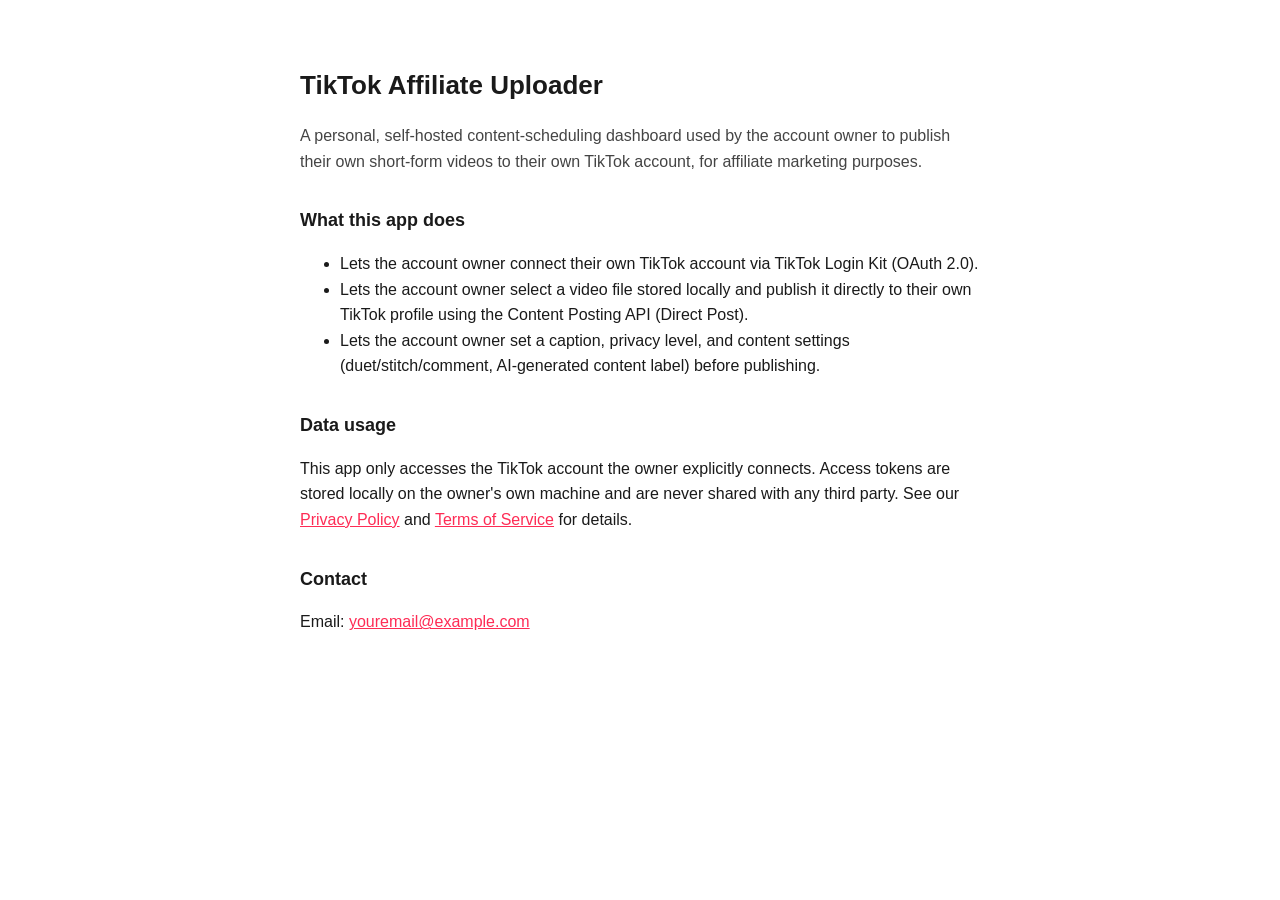
==== index.html @ 3f0302af "Add files via upload" ====
<!DOCTYPE html>
<html lang="en">
<head>
  <meta charset="UTF-8" />
  <meta name="viewport" content="width=device-width, initial-scale=1.0" />
  <title>TikTok Affiliate Uploader — App Info</title>
  <link rel="stylesheet" href="style.css" />
</head>
<body>
  <div class="wrap">
    <h1>TikTok Affiliate Uploader</h1>
    <p class="lead">
      A personal, self-hosted content-scheduling dashboard used by the account
      owner to publish their own short-form videos to their own TikTok
      account, for affiliate marketing purposes.
    </p>

    <h2>What this app does</h2>
    <ul>
      <li>Lets the account owner connect their own TikTok account via TikTok Login Kit (OAuth 2.0).</li>
      <li>Lets the account owner select a video file stored locally and publish it directly to their own TikTok profile using the Content Posting API (Direct Post).</li>
      <li>Lets the account owner set a caption, privacy level, and content settings (duet/stitch/comment, AI-generated content label) before publishing.</li>
    </ul>

    <h2>Data usage</h2>
    <p>
      This app only accesses the TikTok account the owner explicitly connects.
      Access tokens are stored locally on the owner's own machine and are never
      shared with any third party. See our
      <a href="privacy.html">Privacy Policy</a> and
      <a href="terms.html">Terms of Service</a> for details.
    </p>

    <h2>Contact</h2>
    <p>Email: <a href="mailto:youremail@example.com">youremail@example.com</a></p>
  </div>
</body>
</html>
---- style.css ----
* { box-sizing: border-box; }
body {
  font-family: -apple-system, BlinkMacSystemFont, 'Segoe UI', sans-serif;
  background: #fff;
  color: #1a1a1a;
  margin: 0;
  padding: 48px 20px;
  line-height: 1.6;
}
.wrap { max-width: 680px; margin: 0 auto; }
h1 { font-size: 26px; margin-bottom: 8px; }
h2 { font-size: 18px; margin-top: 32px; }
.lead { font-size: 16px; color: #444; }
.muted { color: #888; font-size: 13px; }
a { color: #fe2c55; }
code { background: #f5f5f5; padding: 2px 6px; border-radius: 4px; font-size: 13px; }
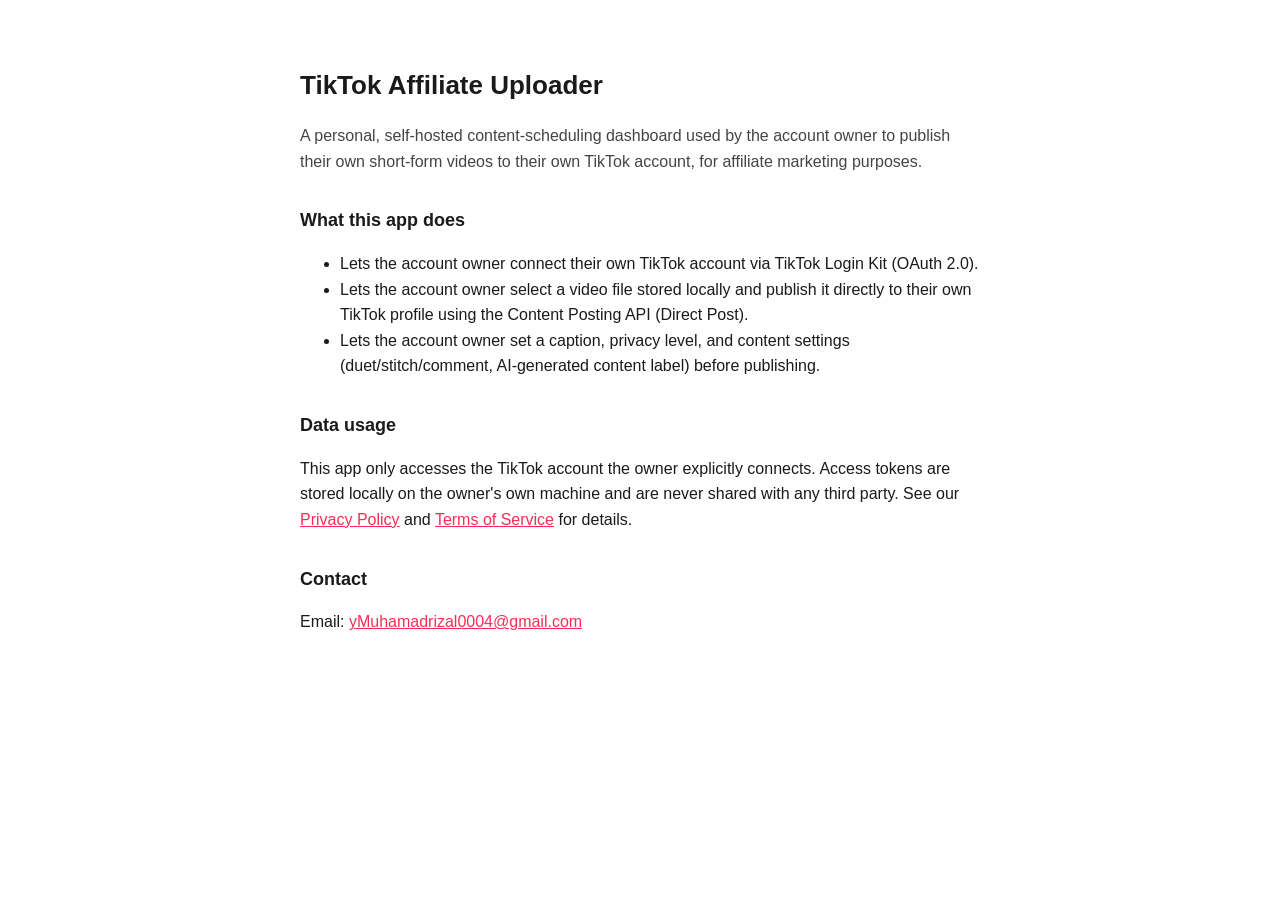
==== commit 10e3ccc6: "Update index.html" ====
--- a/index.html
+++ b/index.html
@@ -32,7 +32,8 @@
     </p>
 
     <h2>Contact</h2>
-    <p>Email: <a href="mailto:youremail@example.com">youremail@example.com</a></p>
+    <p>Email: <a href="Muhamadrizal0004@gmail.com">yMuhamadrizal0004@gmail.com</a></p>
+
   </div>
 </body>
 </html>
